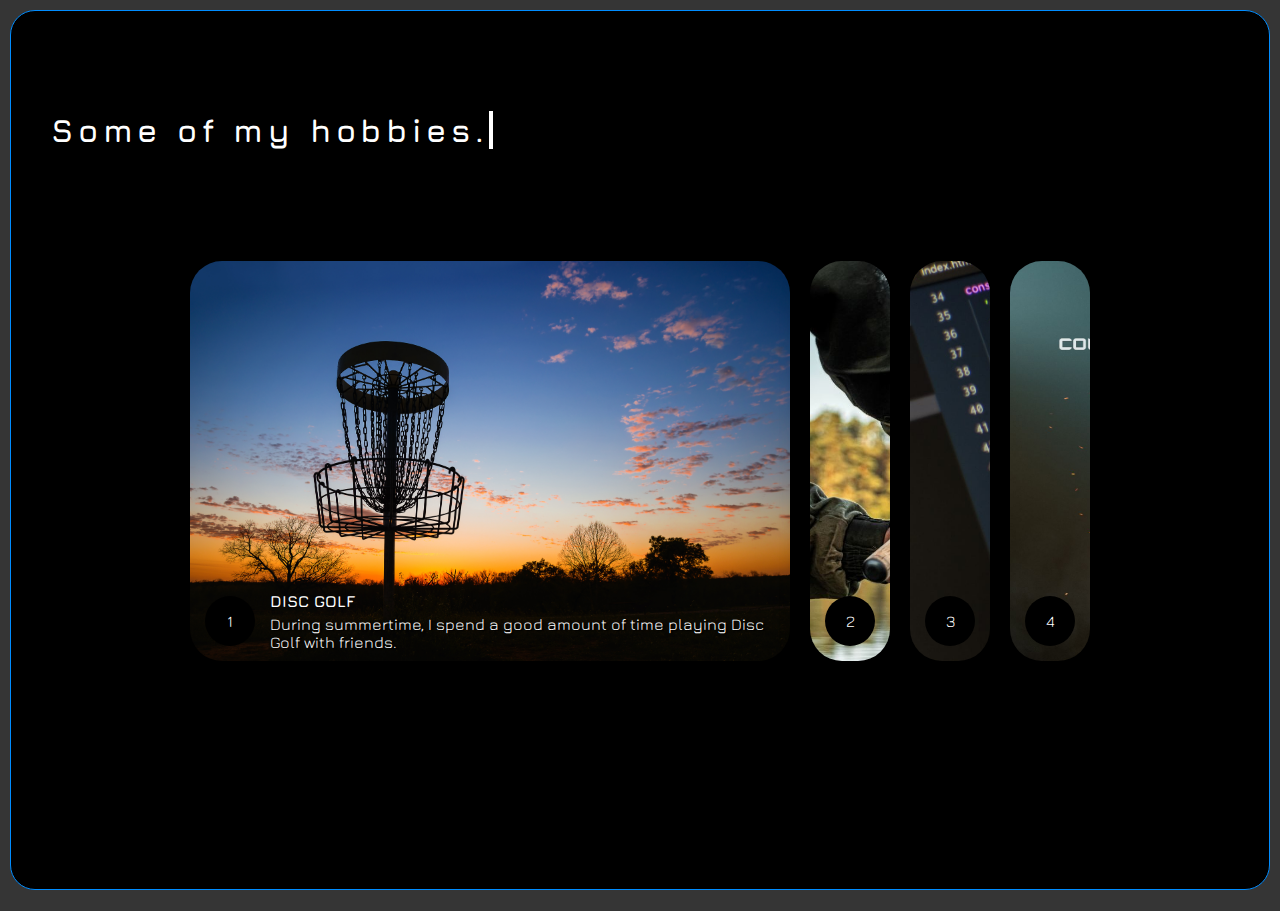
==== portfolio2/hobbies.html @ b197893b "Add files via upload" ====
<!DOCTYPE html>
<html lang="en">
<head>
    <meta charset="UTF-8">
    <meta name="viewport" content="width=device-width, initial-scale=1.0">
    <title>Hobbies</title>
    <link rel="stylesheet" href="styles.css">
</head>
<body>
    <div class="rectanglebg">

        <div class="header">
            <h1 id="headertext">Some of my hobbies.</h1>
        </div>

        <!--picture things-->
<div class="wrapper">
    <div class="container">
        <input type="radio" name="slide" id="c1" checked>
        <label for="c1" class="card">
            <div class="row">
                <div class="icon">1</div>
                <div class="description">
                    <h4>Disc Golf</h4>
                    <p>During summertime, I spend a good amount of time 
                        playing Disc Golf with friends.
                    </p>
                </div>
            </div>
        </label>
        <input type="radio" name="slide" id="c2" >
        <label for="c2" class="card">
            <div class="row">
                <div class="icon">2</div>
                <div class="description">
                    <h4>Fishing</h4>
                    <p>I have been fishing all my life,
                         be it winter or summer I enjoy spending time on the lake.
                          It is a great way to calm down and get away from the city noise.</p>
                </div>
            </div>
        </label>
        <input type="radio" name="slide" id="c3" >
        <label for="c3" class="card">
            <div class="row">
                <div class="icon">3</div>
                <div class="description">
                    <h4>Coding / Programming</h4>
                    <p>This is something I'm developing a passion for.
                        The more I have been doing and understanding it,
                         the more interested and curious I have become. 
                         In my spare time I enjoy learning new concepts about it.
                    </p>
                </div>
            </div>
        </label>
        <input type="radio" name="slide" id="c4" >
        <label for="c4" class="card">
            <div class="row">
                <div class="icon">4</div>
                <div class="description">
                    <h4>Gaming</h4>
                    <p>I have been playing video games all my life as well.
                        Playing with friends is a great way for me to spend time and relax.
                        Game development is something I will start learning.

                    </p>
                </div>
            </div>
        </label>
    </div>
</div>

    </div>

    <script href="index.js"></script>
</body>
</html>
---- portfolio2/styles.css ----
@font-face {
    font-family: "Jura";
    src: url(Jura-VariableFont_wght.ttf);
}

body{
    height: 100vh;
    background-color: #353535;
}

.rectanglebg{
    position: absolute;
    top: 10px;
    left: 10px;
    right: 10px;
    bottom: 10px;
    background-color: black;
    border-radius: 25px;
    border: 1px solid #008CFF;
    display: flex;
    justify-content: center;
}
 /*header text*/
.header{
    font-family: "Jura";
    color: white;
    position: absolute;
    top: 100px;
    left: 40px;
    font-size: 1rem;
}
/*Animation for the text*/
#headertext {
    color: white;
    font-family: "Jura";
    overflow: hidden;
    border-right: .15em solid white;
    white-space: nowrap;
    margin: 0 auto;
    letter-spacing: .15em;
    animation:
    typing 1.5s steps(30, end),
    blink-caret .8s step-end infinite;
}

@keyframes typing {
    from { width: 0 }
    to { width: 100% }
}

@keyframes blink-caret {
    from, to { border-color: transparent }
    50% { border-color: white;}
}

#testing {
    position: absolute;
    top: 150px;
    left: 40px;
    color: white;
    font-size: .75rem;
    font-family: "Jura";
    overflow: hidden;
    border-right: .15em solid white;
    white-space: nowrap;
    margin: 0 auto;
    letter-spacing: .15em;
    animation:
    typing 1.5s steps(30, end), 
    blink-caret .8s step-end infinite;
}



/*Sliding picture cards*/

.wrapper {
    width: 100%;
    height: 100vh;
    display: flex;
    align-items: center;
    justify-content: center;
}

.container {
    height: 400px;
    display: flex;
    flex-wrap: nowrap;
    justify-content: start;
}

.card {
    width: 80px;
    border-radius: .75rem;
    background-size: cover;
    cursor: pointer;
    overflow: hidden;
    border-radius: 2rem;
    margin: 0 10px;
    display: flex;
    align-items: flex-end;
    transition: .6s cubic-bezier(.28,-0.03,0,.99);
    box-shadow: 0px 10px 30px -5px rgba(0,0,0,0.8);
}

.card > .row {
    color: white;
    display: flex;
    flex-wrap: nowrap;
    font-family: "Jura";
}

.card > .row > .icon {
    background: rgb(0, 0, 0);
    color: white;
    border-radius: 50%;
    width: 50px;
    display: flex;
    justify-content: center;
    align-items: center;
    margin: 15px;
}

.card > .row > .description {
    display: flex;
    justify-content: center;
    flex-direction: column;
    overflow: hidden;
    height: 80px;
    width: 520px;
    opacity: 0;
    transform: translateY(30px);
    transition-delay: .3s;
    transition: all .3s ease;
}

.description p {
    color: #ffffff;
    padding-top: 5px;
    font-family: "Jura";
    text-shadow: 2px 1px  1px black;
}

.description h4 {
    text-transform: uppercase;
}

input {
    display: none;
}

input:checked + label {
    width: 600px;
}

input:checked + label .description {
    opacity: 1 !important;
    transform: translateY(0) !important;
}

.card[for="c1"] {
    background-image: url('./pictures/img1.jpg');
}
.card[for="c2"] {
    background-image: url('./pictures/img2.jpg');
}
.card[for="c3"] {
    background-image: url('./pictures/img3.jpg');
}
.card[for="c4"] {
    background-image: url('./pictures/img4.jpg');
}

*{
    margin: 0;
    padding: 0;
}
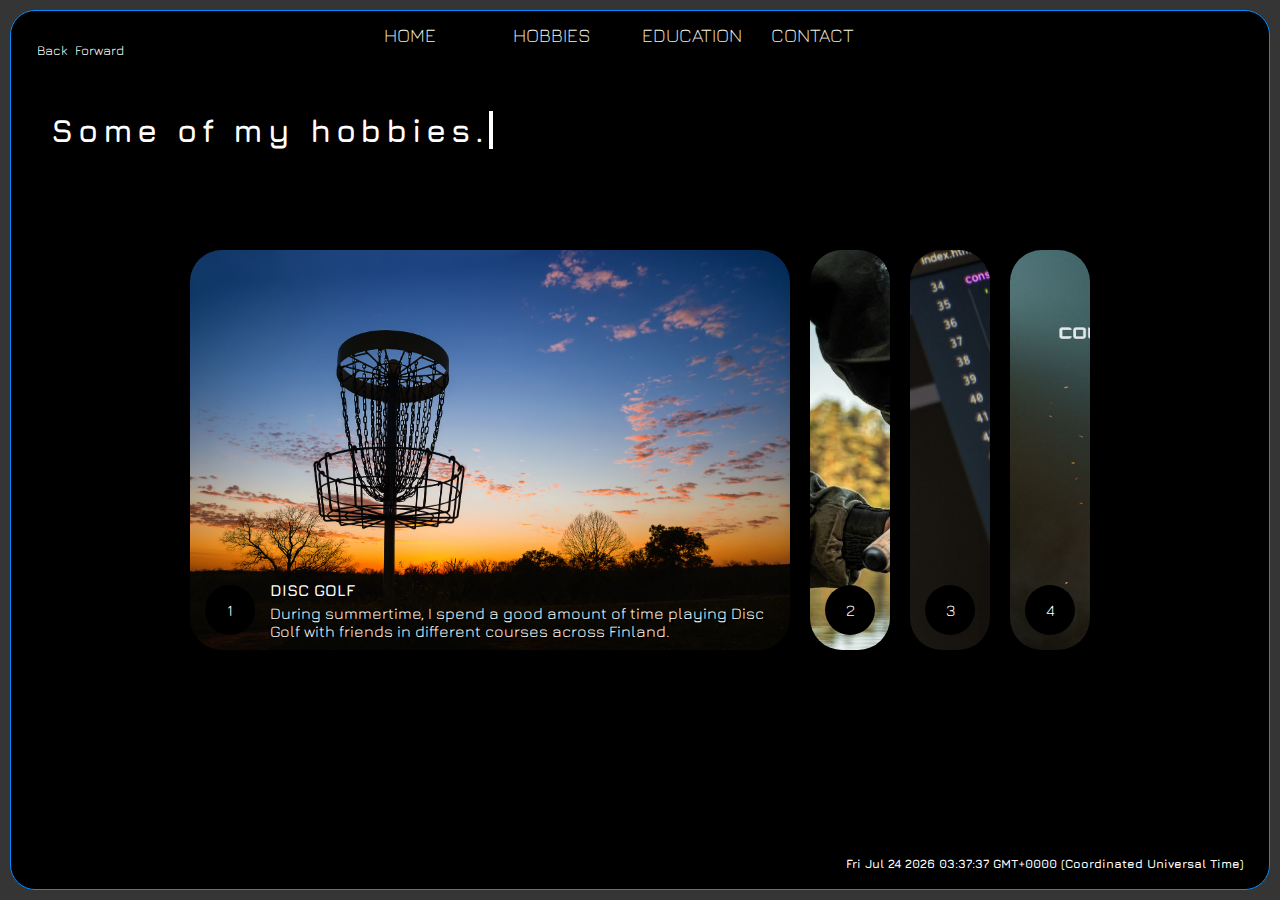
==== commit df1e5465: "jep" ====
--- a/portfolio2/hobbies.html
+++ b/portfolio2/hobbies.html
@@ -23,7 +23,7 @@
                 <div class="description">
                     <h4>Disc Golf</h4>
                     <p>During summertime, I spend a good amount of time 
-                        playing Disc Golf with friends.
+                        playing Disc Golf with friends in different courses across Finland.
                     </p>
                 </div>
             </div>
@@ -70,9 +70,25 @@
         </label>
     </div>
 </div>
-
+<!--Navigation bar-->
+<nav class="navMenu">
+    <a href="index.html">Home</a>
+    <a href="hobbies.html">Hobbies</a>
+    <a href="education.html">Education</a>
+    <a href="contact.html">Contact</a>
+    <div class="dot"></div>
+</nav>
+<!--back and forth buttons-->
+<div class="backnforthbutton">
+    <button type="button" id="backbutton" class="backbutton" onclick="goBack()">Back</button>
+    <button type="button" id="forwardbutton" class="forwardbutton" onclick="goForward()">Forward</button>
+</div>
+<!--testing time-->
+<div class="timetest">
+    <h4 id="timetest1"></h4>
+</div>
     </div>
 
-    <script href="index.js"></script>
+    <script src="index.js"></script>
 </body>
 </html>--- a/portfolio2/styles.css
+++ b/portfolio2/styles.css
@@ -19,7 +19,9 @@
     border: 1px solid #008CFF;
     display: flex;
     justify-content: center;
-}
+    flex-direction: column;
+}
+
  /*header text*/
 .header{
     font-family: "Jura";
@@ -53,12 +55,27 @@
     50% { border-color: white;}
 }
 
-#testing {
+#biography {
     position: absolute;
     top: 150px;
     left: 40px;
     color: white;
     font-size: .75rem;
+    font-family: "Jura";
+    overflow: hidden;
+    white-space: nowrap;
+    margin: 0 auto;
+    letter-spacing: .15em;
+    animation:
+    typing 1.5s steps(30, end)
+}
+
+#biography1{
+  position: absolute;
+    top: 125px;
+    left: 40px;
+    color: white;
+    font-size: .85rem;
     font-family: "Jura";
     overflow: hidden;
     border-right: .15em solid white;
@@ -70,23 +87,92 @@
     blink-caret .8s step-end infinite;
 }
 
-
+#interests {
+  position: absolute;
+  top: 450px;
+  left: 40px;
+  color: white;
+  font-size: .75rem;
+  font-family: "Jura";
+  overflow: hidden;
+  white-space: nowrap;
+  margin: 0 auto;
+  letter-spacing: .15em;
+  animation:
+  typing 1.5s steps(30, end)
+}
+
+#interests1{
+  position: absolute;
+    top: 425px;
+    left: 40px;
+    color: white;
+    font-size: .85rem;
+    font-family: "Jura";
+    overflow: hidden;
+    border-right: .15em solid white;
+    white-space: nowrap;
+    margin: 0 auto;
+    letter-spacing: .15em;
+    animation:
+    typing 1.5s steps(30, end), 
+    blink-caret .8s step-end infinite;
+}
+
+#goals {
+  position: absolute;
+  top: 650px;
+  left: 40px;
+  color: white;
+  font-size: .75rem;
+  font-family: "Jura";
+  overflow: hidden;
+  white-space: nowrap;
+  margin: 0 auto;
+  letter-spacing: .15em;
+  animation:
+  typing 1.5s steps(30, end)
+}
+
+#goals1{
+  position: absolute;
+    top: 625px;
+    left: 40px;
+    color: white;
+    font-size: .85rem;
+    font-family: "Jura";
+    overflow: hidden;
+    border-right: .15em solid white;
+    white-space: nowrap;
+    margin: 0 auto;
+    letter-spacing: .15em;
+    animation:
+    typing 1.5s steps(30, end), 
+    blink-caret .8s step-end infinite;
+}
 
 /*Sliding picture cards*/
 
 .wrapper {
     width: 100%;
-    height: 100vh;
+    height: 100%;
     display: flex;
     align-items: center;
     justify-content: center;
 }
 
+@keyframes typing3 {
+    from { width: 0px; opacity: 0; }
+    to { width: 920px; opacity: 1; }
+}
+
 .container {
     height: 400px;
     display: flex;
     flex-wrap: nowrap;
     justify-content: start;
+    animation:
+    typing3 1.5s steps(3000, end)
 }
 
 .card {
@@ -174,4 +260,295 @@
 *{
     margin: 0;
     padding: 0;
-}+    
+    box-sizing: border-box;
+}
+
+/*navbar test*/
+
+.navMenu {
+    position: absolute;
+    top: 3%;
+    left: 50%;
+    -webkit-transform: translate(-50%, -50%);
+    transform: translate(-50%, -50%);
+}
+
+.navMenu a {
+    color: #f6f4e6;
+    text-decoration: none;
+    font-size: 1.2em;
+    text-transform: uppercase;
+    font-weight: 300;
+    display: inline-block;
+    width: 125px;
+    -webkit-transition: all 0.2s ease-in-out;
+    transition: all 0.2s ease-in-out;
+    font-family: "Jura";
+  }
+  
+  .navMenu a:hover {
+    color: #008CFF;
+  }
+  
+  .navMenu .dot {
+    width: 6px;
+    height: 6px;
+    background: #008CFF;
+    border-radius: 50%;
+    opacity: 0;
+    -webkit-transform: translateX(30px);
+    transform: translateX(30px);
+    -webkit-transition: all 0.2s ease-in-out;
+    transition: all 0.2s ease-in-out;
+  }
+  
+  .navMenu a:nth-child(1):hover ~ .dot {
+    -webkit-transform: translateX(25px);
+    transform: translateX(25px);
+    -webkit-transition: all 0.2s ease-in-out;
+    transition: all 0.2s ease-in-out;
+    opacity: 1;
+  }
+  
+  .navMenu a:nth-child(2):hover ~ .dot {
+    -webkit-transform: translateX(165px);
+    transform: translateX(165px);
+    -webkit-transition: all 0.2s ease-in-out;
+    transition: all 0.2s ease-in-out;
+    opacity: 1;
+  }
+  
+  .navMenu a:nth-child(3):hover ~ .dot {
+    -webkit-transform: translateX(305px);
+    transform: translateX(305px);
+    -webkit-transition: all 0.2s ease-in-out;
+    transition: all 0.2s ease-in-out;
+    opacity: 1;
+  }
+  
+  .navMenu a:nth-child(4):hover ~ .dot {
+    -webkit-transform: translateX(425px);
+    transform: translateX(425px);
+    -webkit-transition: all 0.2s ease-in-out;
+    transition: all 0.2s ease-in-out;
+    opacity: 1;
+  }
+  
+
+  /*Contact form design*/
+
+  input[type=text], select, textarea {
+    width: 100%;
+    padding: 12px;
+    border: 1px solid #000000;
+    border-radius: 25px;
+    resize: none;
+    font-family: "Jura";
+    color: white;
+    overflow: none;
+    scrollbar-color: #000000 black;
+  }
+  
+  .testingtesting {
+    padding: 12px 12px 12px 0;
+    display: inline-block;
+    font-family: "Jura";
+    color: white;
+  }
+  
+  input[type=submit] {
+    background-color: #000000;
+    color: white;
+    padding: 12px 20px;
+    border: 1px solid #008CFF;
+    border-radius: 25px;
+    cursor: pointer;
+    float: right;
+    font-family: "Jura";
+  }
+  
+  input[type=submit]:hover {
+    background-color: #252525;
+  }
+
+  @keyframes typing2 {
+    from { width: 0px; opacity: 0; }
+    to { width: 700px; opacity: 1; }
+}
+  
+  .container2 {
+    border-radius: 25px;
+    background-color: #000000;
+    padding: 20px;
+    border: 1px solid #008CFF;
+    position: absolute;
+    height: 450px;
+    width: 700px;
+    bottom: 25%;
+    left: 30%;
+    animation:
+    typing2 1.5s steps(300, end)
+  }
+  
+  .col-25 {
+    float: left;
+    width: 25%;
+    margin-top: 6px;
+  }
+  
+  .col-75 {
+    float: left;
+    width: 75%;
+    margin-top: 6px;
+  }
+  
+  /* Clear floats after the columns */
+  .row2:after {
+    content: "";
+    display: table;
+    clear: both;
+  }
+  
+  /* Responsive layout - when the screen is less than 600px wide, make the two columns stack on top of each other instead of next to each other */
+  @media screen and (max-width: 600px) {
+    .col-25, .col-75, input[type=submit] {
+      width: 100%;
+      margin-top: 0;
+    }
+  }
+
+  #subject{
+    color: white;
+    background-color: rgb(0, 0, 0);
+    border: 1px solid #008CFF;
+  }
+
+  #email{
+    color: white;
+    background-color: rgb(0, 0, 0);
+    border: 1px solid #008CFF;
+  }
+
+  #fname{
+    color: white;
+    background-color: rgb(0, 0, 0);
+    border: 1px solid #008CFF;
+  }
+
+  #lname{
+    color: white;
+    background-color: rgb(0, 0, 0);
+    border: 1px solid #008CFF;
+  }
+
+  ::placeholder {
+    color: white;
+    opacity: 70%;
+  }
+
+  #emailthing{
+    font-family: "Jura";
+    color: white;
+    text-align: center;
+    position: absolute;
+    bottom: 25px;
+    left: 30%;
+  }
+
+  #emailthing2{
+    font-family: "Jura";
+    color: white;
+    text-align: center;
+    position: absolute;
+    bottom: 4px;
+    left: 30%;
+  }
+
+  #phone{
+    font-family: "Jura";
+    color: white;
+    text-align: center;
+    position: absolute;
+    bottom: 25px;
+    left: 58%;
+  }
+
+  #phone2{
+    font-family: "Jura";
+    color: white;
+    text-align: center;
+    position: absolute;
+    bottom: 4px;
+    left: 58%;
+  }
+
+  #github {
+    font-family: "Jura";
+    color: white;
+    text-align: center;
+    position: absolute;
+    bottom: 4px;
+    left: 45%;
+  }
+  a{
+    text-decoration: none !important;
+    color: white;
+  }
+
+  /*back and forth buttons*/
+
+  .backbutton{
+    background-color: rgb(0, 0, 0);
+    border: 1px solid #000000;
+    border-radius: 15px;
+    padding: 12px 12px 12px 0;
+    display: inline-block;
+    font-family: "Jura";
+    color: white;
+    text-align: center;
+    position: absolute;
+    left: 2%;
+    top: 2%;
+    cursor: pointer;
+  }
+
+  .forwardbutton{
+    background-color: rgb(0, 0, 0);
+    border: 1px solid #000000;
+    border-radius: 25px;
+    padding: 12px 12px 12px 0;
+    display: inline-block;
+    font-family: "Jura";
+    color: white;
+    text-align: center;
+    position: absolute;
+    top: 2%;
+    left: 5%;
+    cursor: pointer;
+  }
+
+  #timetest1{
+    color: white;
+    font-family: "Jura";
+    font-size: 0.75rem;
+    position: absolute;
+    bottom: 2%;
+    right: 2%;
+  }
+
+
+  #prevedu{
+    position: absolute;
+    top: 150px;
+    left: 40px;
+    color: white;
+    font-size: .75rem;
+    font-family: "Jura";
+    overflow: hidden;
+    white-space: nowrap;
+    margin: 0 auto;
+    letter-spacing: .15em;
+    animation:
+    typing 1.5s steps(30, end)
+  }